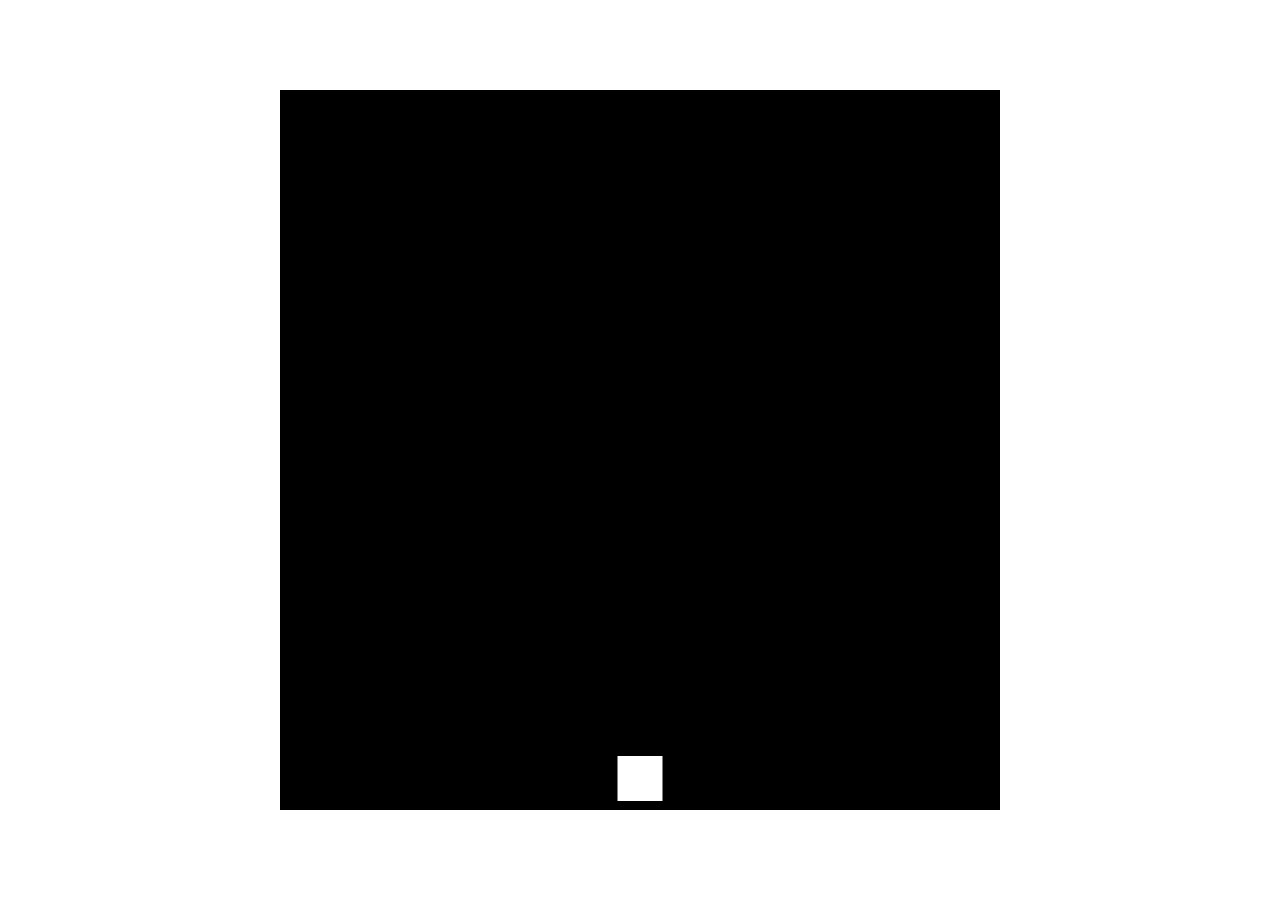
==== jeu-/index.html @ 2afb2f98 "plateau et joueur" ====
<!DOCTYPE html>
<html lang="fr">
<head>
    <meta charset="UTF-8">
    <meta name="viewport" content="width=device-width, initial-scale=1.0">
    <title>Mon Projet Web</title>
    <!-- Lien vers le fichier CSS -->
    <link rel="stylesheet" href="style.css">
</head>
<body>
    <div id="game">
        
        <div id="player">

        </div>
    </div>


    <!-- Lien vers le fichier JavaScript -->
    <script src="script.js"></script>
</body>
</html>
---- jeu-/style.css ----
body {
    margin: 0;
    height: 100vh;
    display: flex; /* Utiliser Flexbox pour centrer le plateau de jeu */
    justify-content: center; /* Centrer le plateau de jeu horizontalement */
    align-items: center; /* Centrer le plateau de jeu verticalement */
}

#game {
    position: relative; /* Permet de positionner le joueur par rapport au plateau de jeu */
    width: 80vh; /* Utiliser vh pour que le plateau de jeu soit proportionnel à la hauteur de la fenêtre */
    height: 80vh; /** Utiliser vh pour que le plateau de jeu soit proportionnel à la hauteur de la fenêtre */
    background-color: black;
}

#player {
    position: absolute; /* Permet de positionner le joueur par rapport au plateau de jeu */
    background-color: white;
    width: 5vh; /* Utiliser vh pour que le joueur soit proportionnel à la hauteur de la fenêtre */
    height: 5vh; /* Utiliser vh pour que le joueur soit proportionnel à la hauteur de la fenêtre */
    bottom: 1vh;
    left: 50%; /* Centrer le joueur horizontalement */
    transform: translateX(-50%); /* Centrer le joueur a lui meme horizontalement */
}
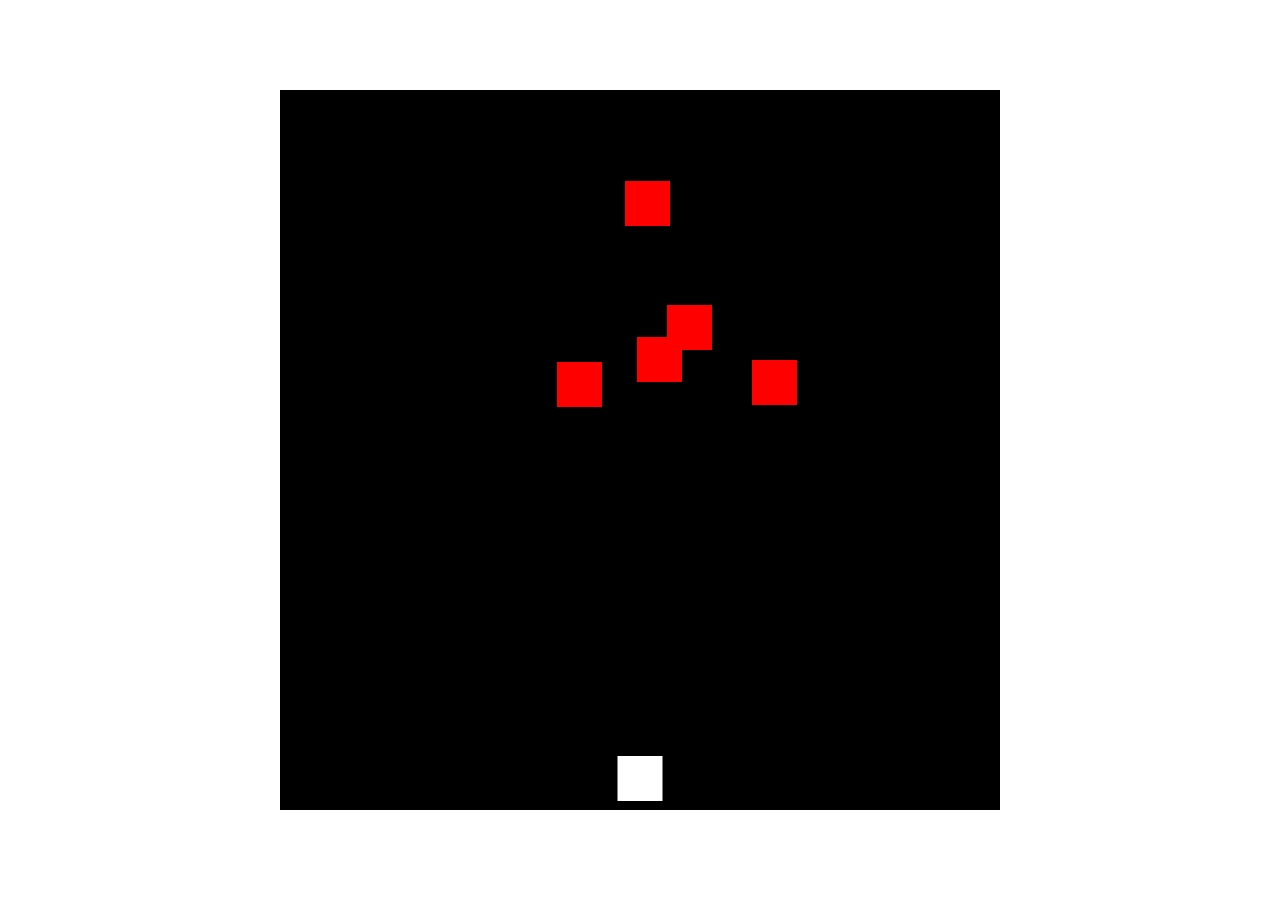
==== commit f098a585: "feat: spawning random enemies" ====
--- a/jeu-/index.html
+++ b/jeu-/index.html
@@ -9,7 +9,9 @@
 </head>
 <body>
     <div id="game">
-        
+        <div id="enemies">
+            
+        </div>
         <div id="player">
 
         </div>
--- a/jeu-/style.css
+++ b/jeu-/style.css
@@ -21,4 +21,17 @@
     bottom: 1vh;
     left: 50%; /* Centrer le joueur horizontalement */
     transform: translateX(-50%); /* Centrer le joueur a lui meme horizontalement */
+}
+
+#enemies {
+    position: absolute; /* Permet de positionner les ennemis par rapport au plateau de jeu */
+    width: 100%; /* Les ennemis occupent toute la largeur du plateau de jeu */
+    height: 100%; /* Les ennemis occupent toute la hauteur du plateau de jeu */
+}
+
+.enemy {
+    background-color: red;
+    position: absolute; /* Permet de positionner les ennemis par rapport au plateau de jeu */
+    width: 5vh; /* Utiliser vh pour que les ennemis soient proportionnels à la hauteur de la fenêtre */
+    height: 5vh; /* Utiliser vh pour que les ennemis soient proportionnels à la hauteur de la fenêtre */
 }
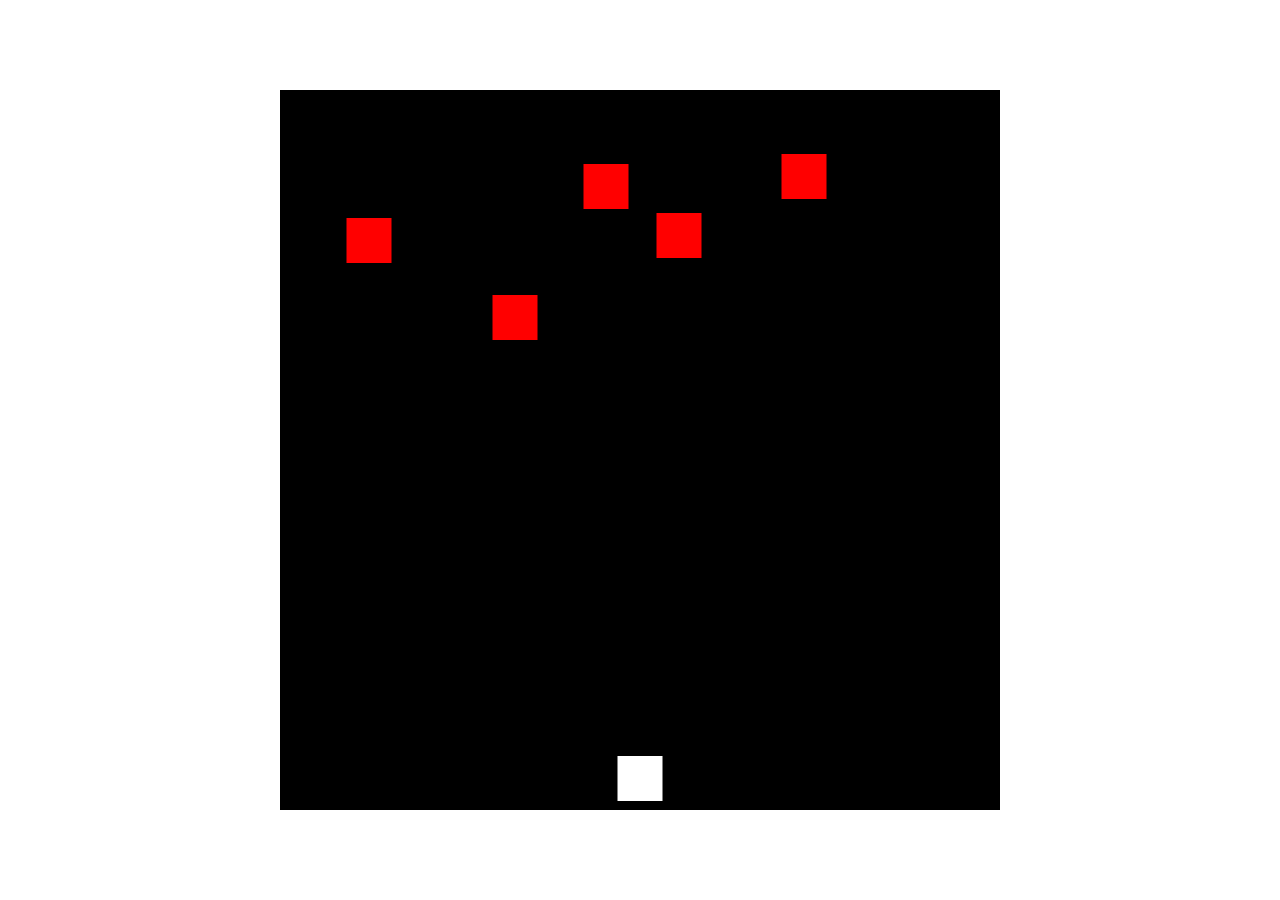
==== commit 8fef9611: "feat: add projectiles" ====
--- a/jeu-/index.html
+++ b/jeu-/index.html
@@ -10,6 +10,9 @@
 <body>
     <div id="game">
         <div id="enemies">
+
+        </div>
+        <div id="playerProjectiles">
             
         </div>
         <div id="player">
--- a/jeu-/style.css
+++ b/jeu-/style.css
@@ -11,8 +11,18 @@
     width: 80vh; /* Utiliser vh pour que le plateau de jeu soit proportionnel à la hauteur de la fenêtre */
     height: 80vh; /** Utiliser vh pour que le plateau de jeu soit proportionnel à la hauteur de la fenêtre */
     background-color: black;
+    overflow: hidden;
 }
 
+/* Couches du jeu */
+
+#enemies,
+#playerProjectiles {
+    position: absolute; /* Permet de positionner les ennemis par rapport au plateau de jeu */
+    inset: 0; /* Remplit tout le plateau de jeu */
+}
+
+/* Joueur */
 #player {
     position: absolute; /* Permet de positionner le joueur par rapport au plateau de jeu */
     background-color: white;
@@ -20,18 +30,26 @@
     height: 5vh; /* Utiliser vh pour que le joueur soit proportionnel à la hauteur de la fenêtre */
     bottom: 1vh;
     left: 50%; /* Centrer le joueur horizontalement */
-    transform: translateX(-50%); /* Centrer le joueur a lui meme horizontalement */
+    transform: translateX(-50%);  /* Centrer le joueur a lui meme horizontalement */
 }
 
-#enemies {
-    position: absolute; /* Permet de positionner les ennemis par rapport au plateau de jeu */
-    width: 100%; /* Les ennemis occupent toute la largeur du plateau de jeu */
-    height: 100%; /* Les ennemis occupent toute la hauteur du plateau de jeu */
-}
-
+/* Ennemis */
 .enemy {
     background-color: red;
     position: absolute; /* Permet de positionner les ennemis par rapport au plateau de jeu */
     width: 5vh; /* Utiliser vh pour que les ennemis soient proportionnels à la hauteur de la fenêtre */
     height: 5vh; /* Utiliser vh pour que les ennemis soient proportionnels à la hauteur de la fenêtre */
+    transform: translateX(-50%);
+}
+
+/* Projectiles */
+.projectile {
+    position: absolute;
+
+    width: 1vh;
+    height: 3vh;
+
+    transform: translateX(-50%);
+
+    background-color: yellow;
 }
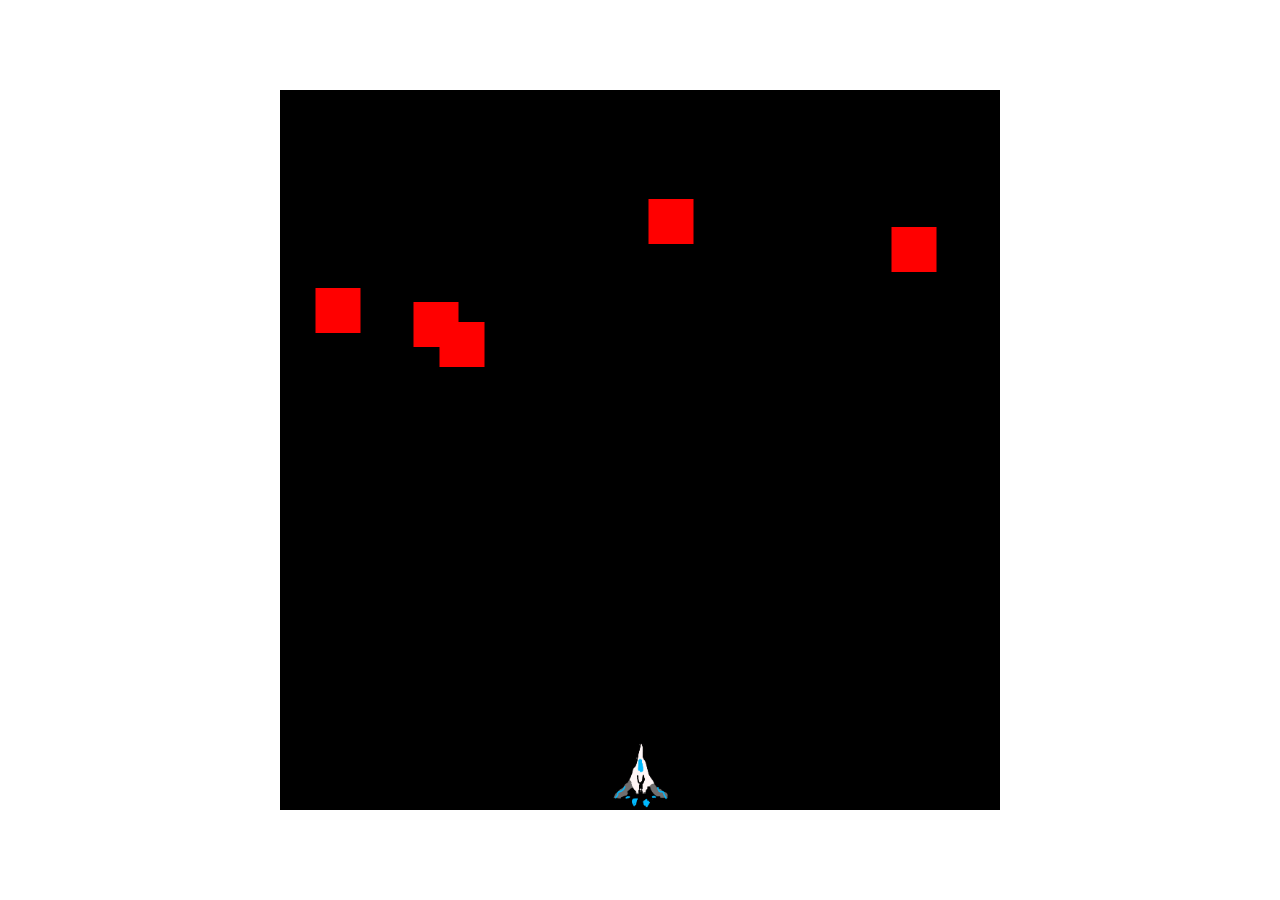
==== commit 0c88fd74: "feat: ajout dune image pour le vaisseau du joueur" ====
--- a/jeu-/index.html
+++ b/jeu-/index.html
@@ -16,7 +16,7 @@
             
         </div>
         <div id="player">
-
+            <img src="images/Vaisseau.png" alt="Joueur" id="playerImage">
         </div>
     </div>
 
--- a/jeu-/style.css
+++ b/jeu-/style.css
@@ -25,12 +25,19 @@
 /* Joueur */
 #player {
     position: absolute; /* Permet de positionner le joueur par rapport au plateau de jeu */
-    background-color: white;
     width: 5vh; /* Utiliser vh pour que le joueur soit proportionnel à la hauteur de la fenêtre */
     height: 5vh; /* Utiliser vh pour que le joueur soit proportionnel à la hauteur de la fenêtre */
     bottom: 1vh;
     left: 50%; /* Centrer le joueur horizontalement */
     transform: translateX(-50%);  /* Centrer le joueur a lui meme horizontalement */
+}
+
+#playerImage {
+    width: 150%;
+    height: 150%;
+    transform: translate(-15%, -25%);
+    object-fit: contain;
+    display: block;
 }
 
 /* Ennemis */
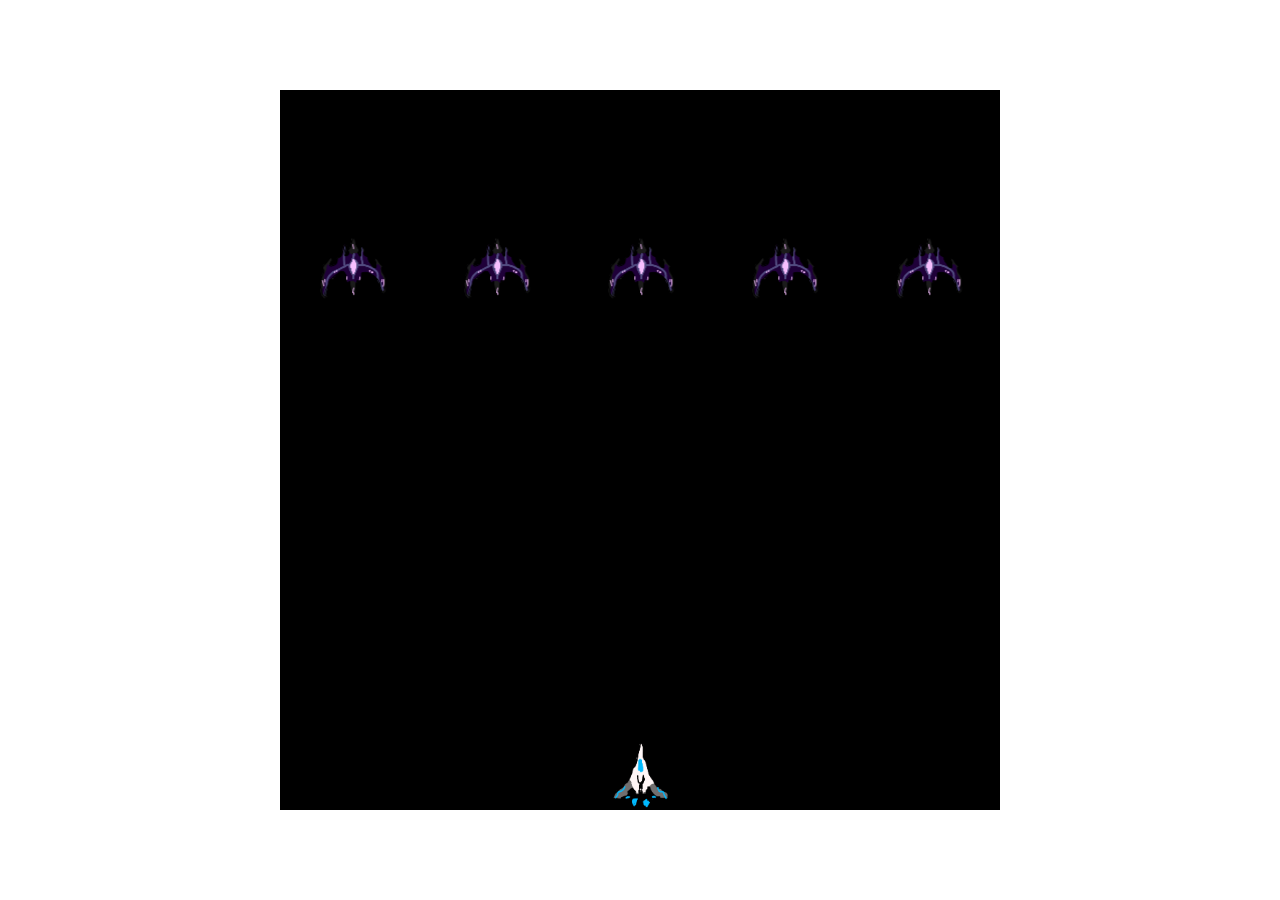
==== commit 5ee49fa1: "feat: add explosion" ====
--- a/jeu-/index.html
+++ b/jeu-/index.html
@@ -9,6 +9,8 @@
 </head>
 <body>
     <div id="game">
+        <div id="explosions">
+        </div>
         <div id="enemies">
 
         </div>
--- a/jeu-/style.css
+++ b/jeu-/style.css
@@ -42,13 +42,20 @@
 
 /* Ennemis */
 .enemy {
-    background-color: red;
+    /* background-color: red; */
     position: absolute; /* Permet de positionner les ennemis par rapport au plateau de jeu */
     width: 5vh; /* Utiliser vh pour que les ennemis soient proportionnels à la hauteur de la fenêtre */
     height: 5vh; /* Utiliser vh pour que les ennemis soient proportionnels à la hauteur de la fenêtre */
     transform: translateX(-50%);
 }
 
+.enemyImage {
+    width: 150%;
+    height: 150%;
+    transform: translate(-15%, -25%);
+    object-fit: contain;
+    display: block;
+}
 /* Projectiles */
 .projectile {
     position: absolute;
@@ -58,5 +65,18 @@
 
     transform: translateX(-50%);
 
-    background-color: yellow;
+    background-color: rgb(92, 149, 255);
+}
+/* Explosions */
+#explosions {
+    position: absolute;
+    inset: 0;
+}
+
+#explosions img {
+    position: absolute;
+    width: 15vh;
+    height: 15vh;
+    transform: translate(-50%, -50%);
+    object-fit: contain;
 }
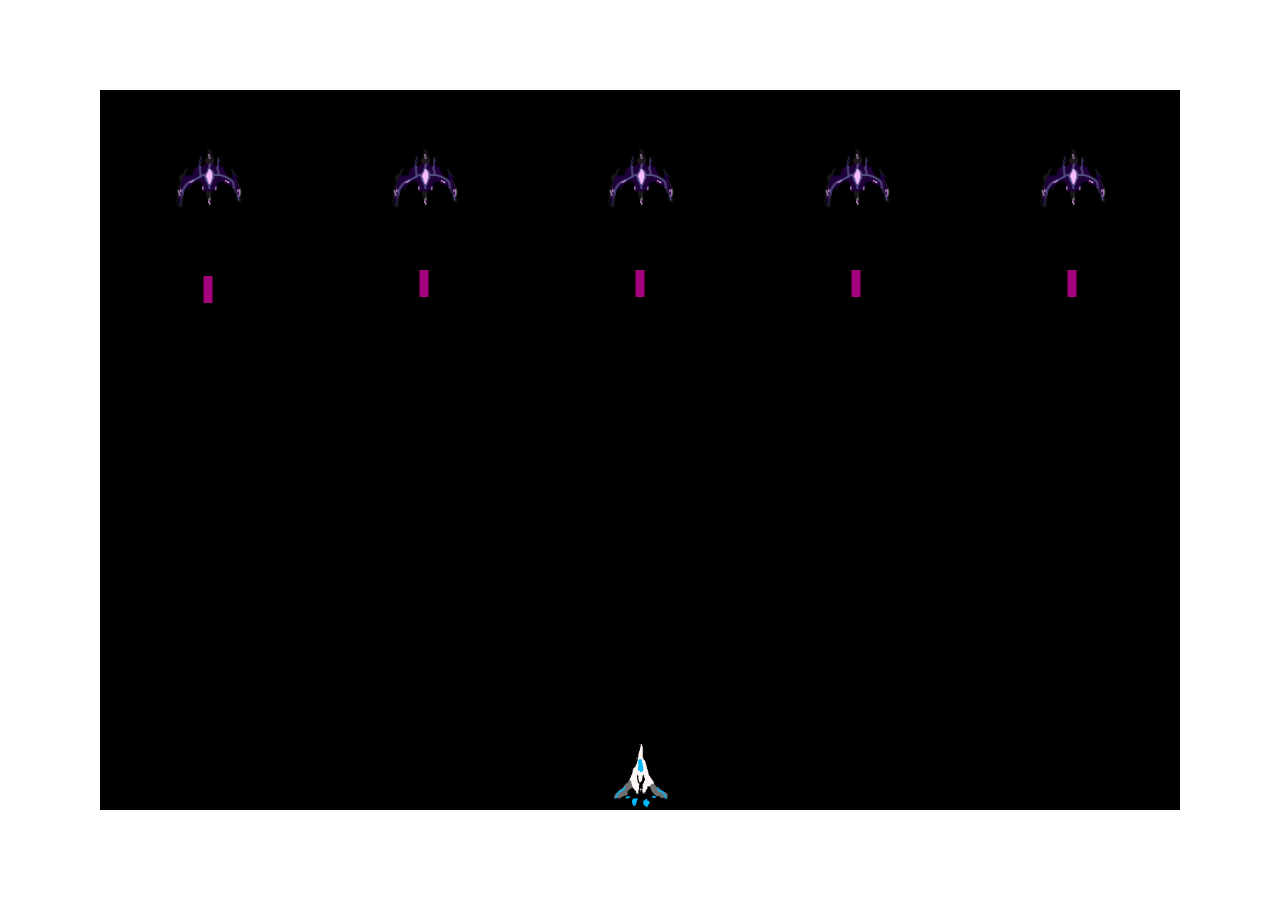
==== commit e7552b22: "feat: enemy spawn projectiles" ====
--- a/jeu-/index.html
+++ b/jeu-/index.html
@@ -11,15 +11,20 @@
     <div id="game">
         <div id="explosions">
         </div>
-        <div id="enemies">
-
+        <div id="enemyProjectiles">
+            
         </div>
         <div id="playerProjectiles">
             
         </div>
+        <div id="enemies">
+
+        </div>
+
         <div id="player">
             <img src="images/Vaisseau.png" alt="Joueur" id="playerImage">
         </div>
+
     </div>
 
 
--- a/jeu-/style.css
+++ b/jeu-/style.css
@@ -8,7 +8,7 @@
 
 #game {
     position: relative; /* Permet de positionner le joueur par rapport au plateau de jeu */
-    width: 80vh; /* Utiliser vh pour que le plateau de jeu soit proportionnel à la hauteur de la fenêtre */
+    width: 120vh; /* Utiliser vh pour que le plateau de jeu soit proportionnel à la hauteur de la fenêtre */
     height: 80vh; /** Utiliser vh pour que le plateau de jeu soit proportionnel à la hauteur de la fenêtre */
     background-color: black;
     overflow: hidden;
@@ -64,8 +64,13 @@
     height: 3vh;
 
     transform: translateX(-50%);
+}
 
+#playerProjectiles .projectile {
     background-color: rgb(92, 149, 255);
+}
+#enemyProjectiles .projectile {
+    background-color: rgb(163, 3, 123);
 }
 /* Explosions */
 #explosions {
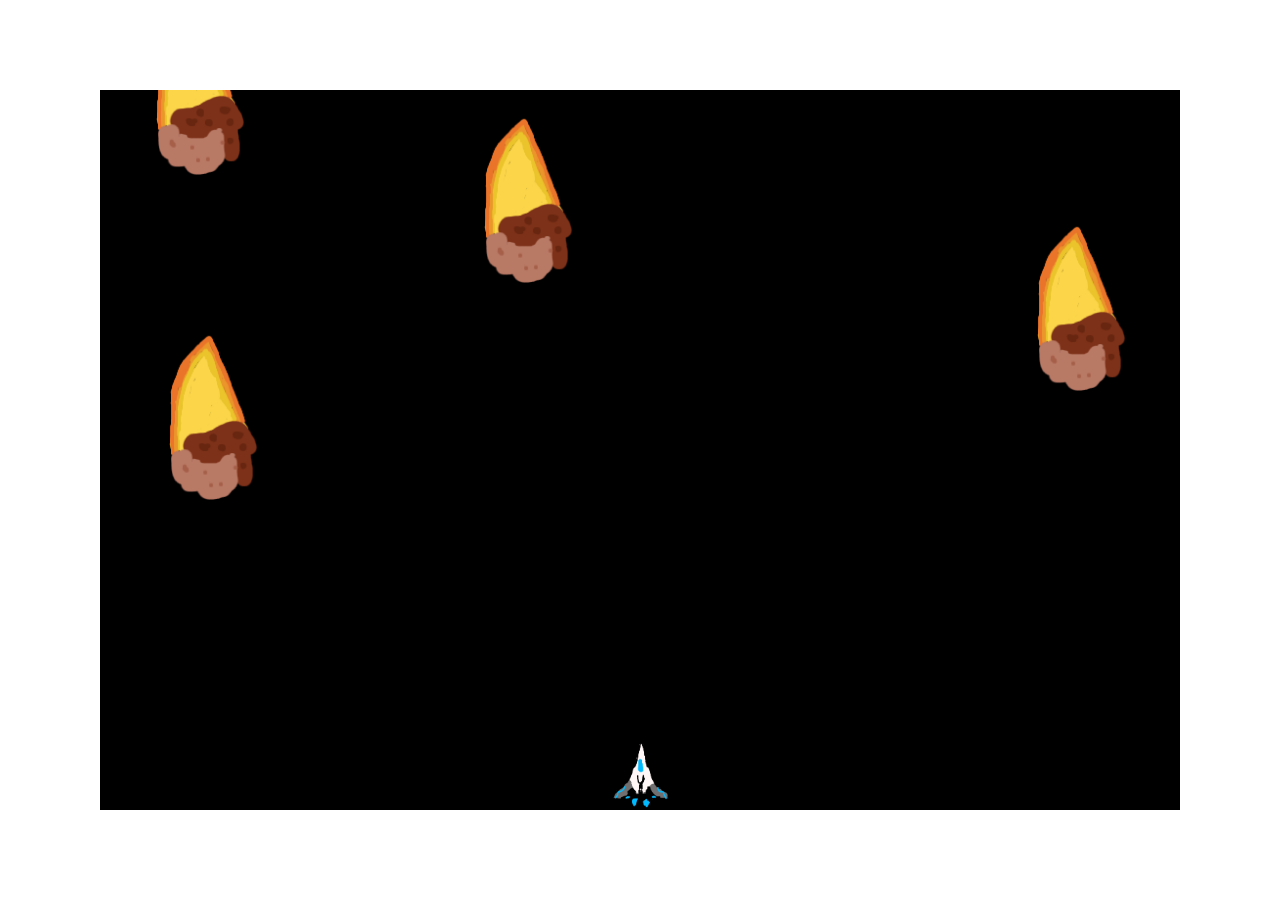
==== commit b67d736e: "feat: spawn asteroid" ====
--- a/jeu-/index.html
+++ b/jeu-/index.html
@@ -12,6 +12,9 @@
         <div id="explosions">
         </div>
         <div id="enemyProjectiles">
+            
+        </div>
+        <div id="asteroids">
             
         </div>
         <div id="playerProjectiles">
--- a/jeu-/style.css
+++ b/jeu-/style.css
@@ -17,7 +17,8 @@
 /* Couches du jeu */
 
 #enemies,
-#playerProjectiles {
+#playerProjectiles, 
+#asteroids {
     position: absolute; /* Permet de positionner les ennemis par rapport au plateau de jeu */
     inset: 0; /* Remplit tout le plateau de jeu */
 }
@@ -84,4 +85,12 @@
     height: 15vh;
     transform: translate(-50%, -50%);
     object-fit: contain;
+}
+
+/* Asteroids */
+.asteroid {
+    position: absolute;
+    height: auto;
+    width: 10vh;
+    transform: translate(-50%,-100%);
 }
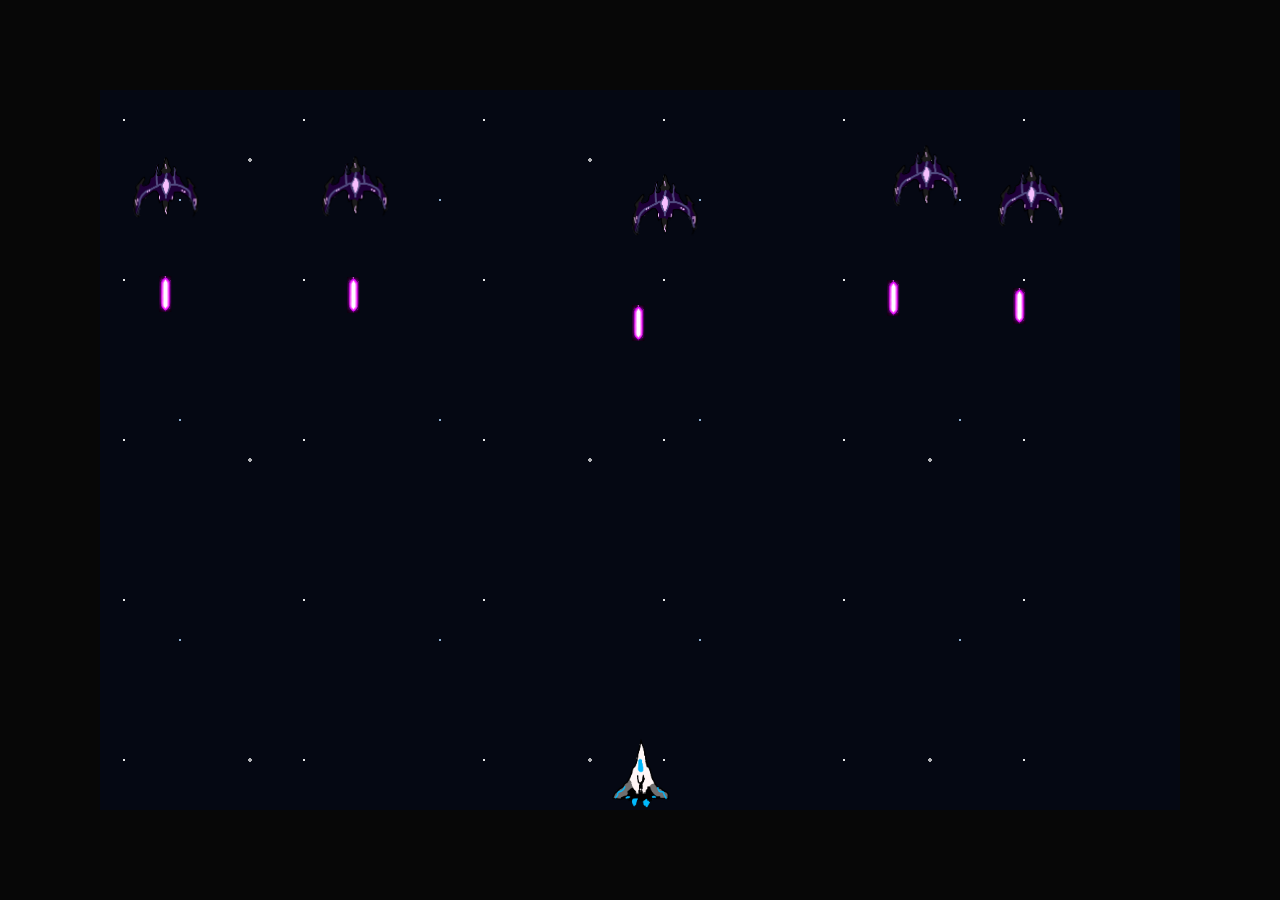
==== commit 551797b8: "replay menu" ====
--- a/jeu-/index.html
+++ b/jeu-/index.html
@@ -28,6 +28,13 @@
             <img src="images/Vaisseau.png" alt="Joueur" id="playerImage">
         </div>
 
+        <div id="endMenu" class="end-menu" hidden>
+            <div class="end-menu__content">
+                <h1 id="endTitle">Partie terminée</h1>
+                <button id="replayButton" type="button">Rejouer</button>
+            </div>
+        </div>
+
     </div>
 
 
--- a/jeu-/style.css
+++ b/jeu-/style.css
@@ -4,20 +4,78 @@
     display: flex; /* Utiliser Flexbox pour centrer le plateau de jeu */
     justify-content: center; /* Centrer le plateau de jeu horizontalement */
     align-items: center; /* Centrer le plateau de jeu verticalement */
+    background-color: rgb(7, 7, 7);
 }
 
 #game {
     position: relative; /* Permet de positionner le joueur par rapport au plateau de jeu */
     width: 120vh; /* Utiliser vh pour que le plateau de jeu soit proportionnel à la hauteur de la fenêtre */
     height: 80vh; /** Utiliser vh pour que le plateau de jeu soit proportionnel à la hauteur de la fenêtre */
-    background-color: black;
+    background-color: #050813;
+    background-image:
+        radial-gradient(1px 1px at 24px 30px, rgba(255, 255, 255, 0.9) 99%, transparent),
+        radial-gradient(1.5px 1.5px at 80px 110px, rgba(174, 214, 255, 0.8) 99%, transparent),
+        radial-gradient(2px 2px at 150px 70px, rgba(255, 255, 255, 0.7) 99%, transparent);
+    background-size: 180px 160px, 260px 220px, 340px 300px;
+    animation: star-fall 30s linear infinite;
     overflow: hidden;
+}
+
+.end-menu {
+    position: absolute;
+    inset: 0;
+    z-index: 20;
+    display: grid;
+    place-items: center;
+    background: rgba(3, 6, 15, 0.82);
+    color: #f4f7ff;
+    text-align: center;
+}
+
+.end-menu[hidden] {
+    display: none;
+}
+
+.end-menu__content h1 {
+    margin: 0 0 24px;
+    font-size: clamp(2rem, 5vh, 3.5rem);
+}
+
+#replayButton {
+    padding: 12px 24px;
+    border: 1px solid #9edbff;
+    border-radius: 4px;
+    background: #1179a8;
+    color: #fff;
+    font: inherit;
+    font-weight: 700;
+    cursor: pointer;
+}
+
+#replayButton:hover {
+    background: #1594c9;
+}
+
+#replayButton:focus-visible {
+    outline: 3px solid #fff;
+    outline-offset: 3px;
+}
+
+#game.starfall-active {
+    animation-duration: 8s;
+}
+
+@keyframes star-fall {
+    to {
+        background-position: 0 160px, 260px 220px, -340px 300px;
+    }
 }
 
 /* Couches du jeu */
 
 #enemies,
-#playerProjectiles, 
+#playerProjectiles,
+#enemyProjectiles,
 #asteroids {
     position: absolute; /* Permet de positionner les ennemis par rapport au plateau de jeu */
     inset: 0; /* Remplit tout le plateau de jeu */
@@ -57,6 +115,7 @@
     object-fit: contain;
     display: block;
 }
+
 /* Projectiles */
 .projectile {
     position: absolute;
@@ -68,11 +127,17 @@
 }
 
 #playerProjectiles .projectile {
-    background-color: rgb(92, 149, 255);
+    width: 1.5vh;
+    height: 4vh;
+    background: url("images/player-laser.png") center / contain no-repeat;
 }
+
 #enemyProjectiles .projectile {
-    background-color: rgb(163, 3, 123);
+    width: 1.5vh;
+    height: 4vh;
+    background: url("images/enemy-laser.png") center / contain no-repeat;
 }
+
 /* Explosions */
 #explosions {
     position: absolute;
@@ -90,7 +155,40 @@
 /* Asteroids */
 .asteroid {
     position: absolute;
-    height: auto;
+    height: 10vh;
     width: 10vh;
     transform: translate(-50%,-100%);
+}
+
+.asteroid img {
+    position: absolute;
+    width: 10vh;
+    height: auto;
+    transform: translateY(-50%);
+}
+
+.boss {
+    position: absolute; /* Permet de positionner les ennemis par rapport au plateau de jeu */
+    width: 20vh; /* Utiliser vh pour que les ennemis soient proportionnels à la hauteur de la fenêtre */
+    height: 20vh; /* Utiliser vh pour que les ennemis soient proportionnels à la hauteur de la fenêtre */
+    transform: translate(-50%, +20%);
+}
+
+.bossImage {
+    width: 150%;
+    height: 150%;
+    transform: translate(-15%, -25%);
+    object-fit: contain;
+    display: block;
+}
+
+.laser {
+    position: absolute;
+    left: 0;
+    top: 0;
+    background: linear-gradient(90deg, rgba(255, 0, 0, 0.2), rgba(255, 90, 0, 1), rgba(255, 0, 0, 0.2));
+    border-radius: 999px;
+    box-shadow: 0 0 12px rgba(255, 100, 0, 0.8);
+    transform-origin: 0 50%;
+    opacity: 0;
 }
